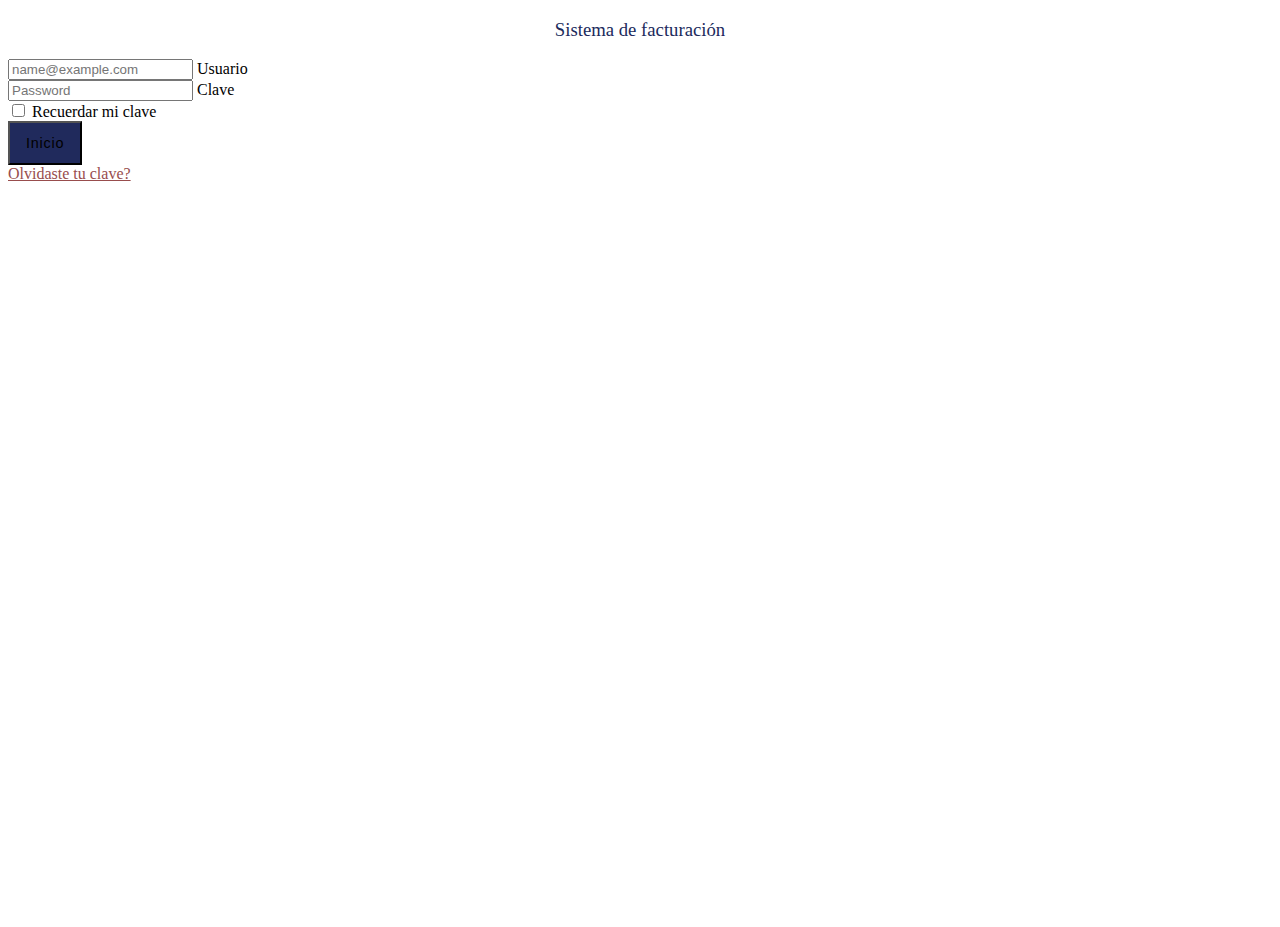
==== login.html @ fd75feff "Working on Backend" ====
<!DOCTYPE html>
<html lang="en">
<head>
    <meta charset="UTF-8">
    <meta http-equiv="X-UA-Compatible" content="IE=edge">
    <meta name="viewport" content="width=device-width, initial-scale=1.0">
    <title>Document</title>
    <link href="https://cdn.jsdelivr.net/npm/bootstrap@5.1.3/dist/css/bootstrap.min.css" rel="stylesheet" integrity="sha384-1BmE4kWBq78iYhFldvKuhfTAU6auU8tT94WrHftjDbrCEXSU1oBoqyl2QvZ6jIW3" crossorigin="anonymous">
    <!-- Favicon-->
    <link rel="icon" type="image/x-icon" href="assets/favicon.ico" />
    <!-- Core theme CSS (includes Bootstrap)-->
    <link href="/css/login.css" rel="stylesheet" />
</head>
<body>
    <div class="container-fluid ps-md-0">
        <div class="row g-0">
          <div class="d-none d-md-flex col-md-4 col-lg-6 bg-image"></div>
          <div class="col-md-8 col-lg-6">
            <div class="login d-flex align-items-center py-5">
              <div class="container">
                <div class="row">
                  <div class="col-md-9 col-lg-8 mx-auto">
                    <h3 class="login-heading mb-4" id="titulo_login">Sistema de facturación</h3>
      
                    <!-- Sign In Form -->
                    <form>
                      <div class="form-floating mb-3">
                        <input type="email" class="form-control" id="floatingInput" placeholder="name@example.com">
                        <label for="floatingInput">Usuario</label>
                      </div>
                      <div class="form-floating mb-3">
                        <input type="password" class="form-control" id="floatingPassword" placeholder="Password">
                        <label for="floatingPassword">Clave</label>
                      </div>
      
                      <div class="form-check mb-3">
                        <input class="form-check-input" type="checkbox" value="" id="rememberPasswordCheck">
                        <label class="form-check-label" for="rememberPasswordCheck">
                          Recuerdar mi clave
                        </label>
                      </div>
      
                      <div class="d-grid">
                        <button class="btn btn-lg btn-primary btn-login text-uppercase fw-bold mb-2" type="submit">Inicio</button>
                        <div class="text-center">
                          <a class="small" href="#">Olvidaste tu clave?</a>
                        </div>
                      </div>
      
                    </form>
                  </div>
                </div>
              </div>
            </div>
          </div>
        </div>
      </div>
</body>
</html>
---- css/login.css ----
.login {
    min-height: 100vh;
  }
  
  .bg-image {
    background-image: url('/Img/ima3.jpeg');
    background-size: cover;
    background-position: center;
  }
  
  .login-heading {
    font-weight: 300;
  }
  
  .btn-login {
    font-size: 0.9rem;
    letter-spacing: 0.05rem;
    padding: 0.75rem 1rem;
    background-color: #202A5C;

  }

  #titulo_login{
      text-align: center;
      color: #202A5C;
  }
  .small{
      color: #984D4D;
  }
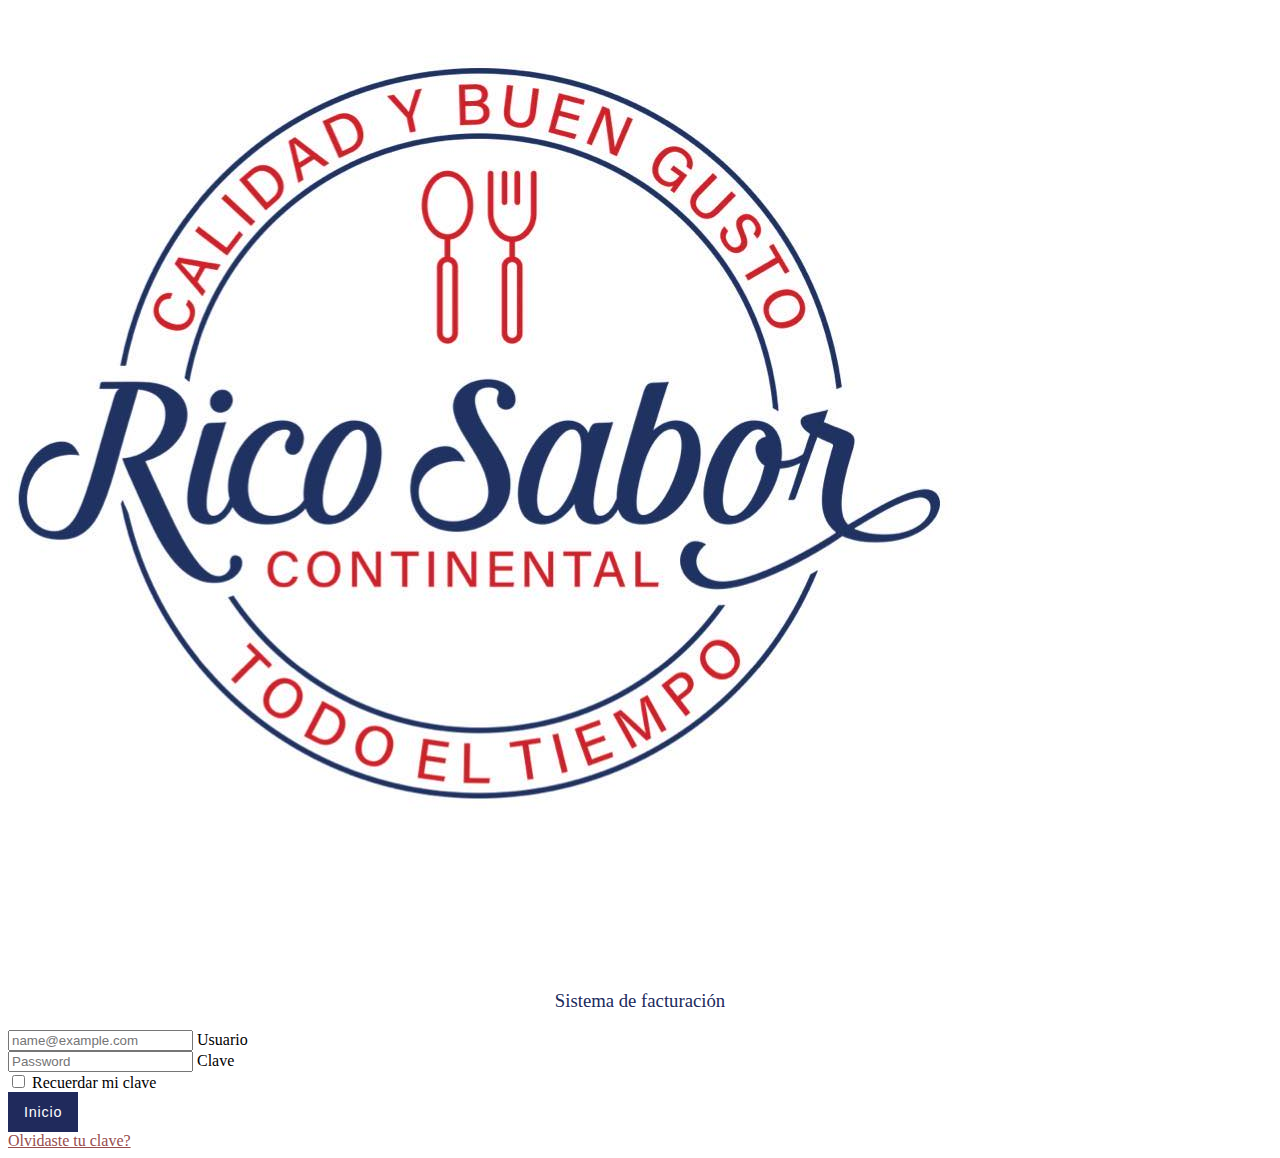
==== commit a5b9706f: "cambios" ====
--- a/login.html
+++ b/login.html
@@ -1,59 +1,71 @@
 <!DOCTYPE html>
 <html lang="en">
+
 <head>
-    <meta charset="UTF-8">
-    <meta http-equiv="X-UA-Compatible" content="IE=edge">
-    <meta name="viewport" content="width=device-width, initial-scale=1.0">
-    <title>Document</title>
-    <link href="https://cdn.jsdelivr.net/npm/bootstrap@5.1.3/dist/css/bootstrap.min.css" rel="stylesheet" integrity="sha384-1BmE4kWBq78iYhFldvKuhfTAU6auU8tT94WrHftjDbrCEXSU1oBoqyl2QvZ6jIW3" crossorigin="anonymous">
-    <!-- Favicon-->
-    <link rel="icon" type="image/x-icon" href="assets/favicon.ico" />
-    <!-- Core theme CSS (includes Bootstrap)-->
-    <link href="/css/login.css" rel="stylesheet" />
+  <meta charset="UTF-8">
+  <meta http-equiv="X-UA-Compatible" content="IE=edge">
+  <meta name="viewport" content="width=device-width, initial-scale=1.0">
+  <title>Rico Sabor Continental</title>
+  <link href="https://cdn.jsdelivr.net/npm/bootstrap@5.1.3/dist/css/bootstrap.min.css" rel="stylesheet"
+    integrity="sha384-1BmE4kWBq78iYhFldvKuhfTAU6auU8tT94WrHftjDbrCEXSU1oBoqyl2QvZ6jIW3" crossorigin="anonymous">
+  <!-- Favicon-->
+  <link rel="icon" type="image/x-icon" href="assets/favicon.ico" />
+  <!-- Core theme CSS (includes Bootstrap)-->
+  <link href="/css/login.css" rel="stylesheet" />
 </head>
+
 <body>
-    <div class="container-fluid ps-md-0">
-        <div class="row g-0">
-          <div class="d-none d-md-flex col-md-4 col-lg-6 bg-image"></div>
-          <div class="col-md-8 col-lg-6">
-            <div class="login d-flex align-items-center py-5">
-              <div class="container">
-                <div class="row">
-                  <div class="col-md-9 col-lg-8 mx-auto">
-                    <h3 class="login-heading mb-4" id="titulo_login">Sistema de facturación</h3>
-      
-                    <!-- Sign In Form -->
-                    <form>
-                      <div class="form-floating mb-3">
-                        <input type="email" class="form-control" id="floatingInput" placeholder="name@example.com">
-                        <label for="floatingInput">Usuario</label>
-                      </div>
-                      <div class="form-floating mb-3">
-                        <input type="password" class="form-control" id="floatingPassword" placeholder="Password">
-                        <label for="floatingPassword">Clave</label>
-                      </div>
-      
-                      <div class="form-check mb-3">
-                        <input class="form-check-input" type="checkbox" value="" id="rememberPasswordCheck">
-                        <label class="form-check-label" for="rememberPasswordCheck">
-                          Recuerdar mi clave
-                        </label>
-                      </div>
-      
-                      <div class="d-grid">
-                        <button class="btn btn-lg btn-primary btn-login text-uppercase fw-bold mb-2" type="submit">Inicio</button>
-                        <div class="text-center">
-                          <a class="small" href="#">Olvidaste tu clave?</a>
-                        </div>
-                      </div>
-      
-                    </form>
+  <div class="container-fluid ps-md-0">
+    <div class="row g-0">
+      <div class="d-none d-md-flex col-md-4 col-lg-6 bg-image"></div>
+      <div class="col-md-8 col-lg-6">
+        <div class="login d-flex align-items-center py-5">
+          <div class="container">
+            <div class="row">
+              <div class="col-md-9 col-lg-8 mx-auto">
+                <div class="logo text-center">
+                  <img class="imgLogo img-fluid w-50" src="./Img/307579947_515320563932104_944019341998237691_n.jpeg"
+                    alt="">
+                </div>
+                <h3 class="login-heading mb-4" id="titulo_login">Sistema de facturación</h3>
+
+                <!-- Sign In Form -->
+                <form>
+                  <div class="form-floating mb-3">
+                    <input type="email" class="form-control" id="floatingInput" placeholder="name@example.com">
+                    <label for="floatingInput">Usuario</label>
                   </div>
-                </div>
+                  <div class="form-floating mb-3">
+                    <input type="password" class="form-control" id="floatingPassword" placeholder="Password">
+                    <label for="floatingPassword">Clave</label>
+                  </div>
+
+                  <div class="form-check mb-3">
+                    <input class="form-check-input" type="checkbox" value="" id="rememberPasswordCheck">
+                    <label class="form-check-label" for="rememberPasswordCheck">
+                      Recuerdar mi clave
+                    </label>
+                  </div>
+
+                  <div class="d-grid">
+                    <a href="index.html">
+                      <button class="btn  btn-login w-100 fw-bold text-uppercase" type="submit">
+                        Inicio
+                      </button>
+                    </a>
+                    <div class="text-center">
+                      <a class="small" href="#">Olvidaste tu clave?</a>
+                    </div>
+                  </div>
+
+                </form>
               </div>
             </div>
           </div>
         </div>
       </div>
+    </div>
+  </div>
 </body>
+
 </html>--- a/css/login.css
+++ b/css/login.css
@@ -17,13 +17,28 @@
     letter-spacing: 0.05rem;
     padding: 0.75rem 1rem;
     background-color: #202A5C;
+    border: none;
+    color: #fff;
 
+  }
+  .btn-login:hover{
+    color: #fff;
   }
 
   #titulo_login{
       text-align: center;
       color: #202A5C;
+      font-weight: 400;
   }
   .small{
       color: #984D4D;
+  }
+
+  .small:hover{
+    color: #984D4D;
+  }
+
+  .form-check-input:checked {
+    background-color: #202A5C;
+    border-color: #202A5C;
   }